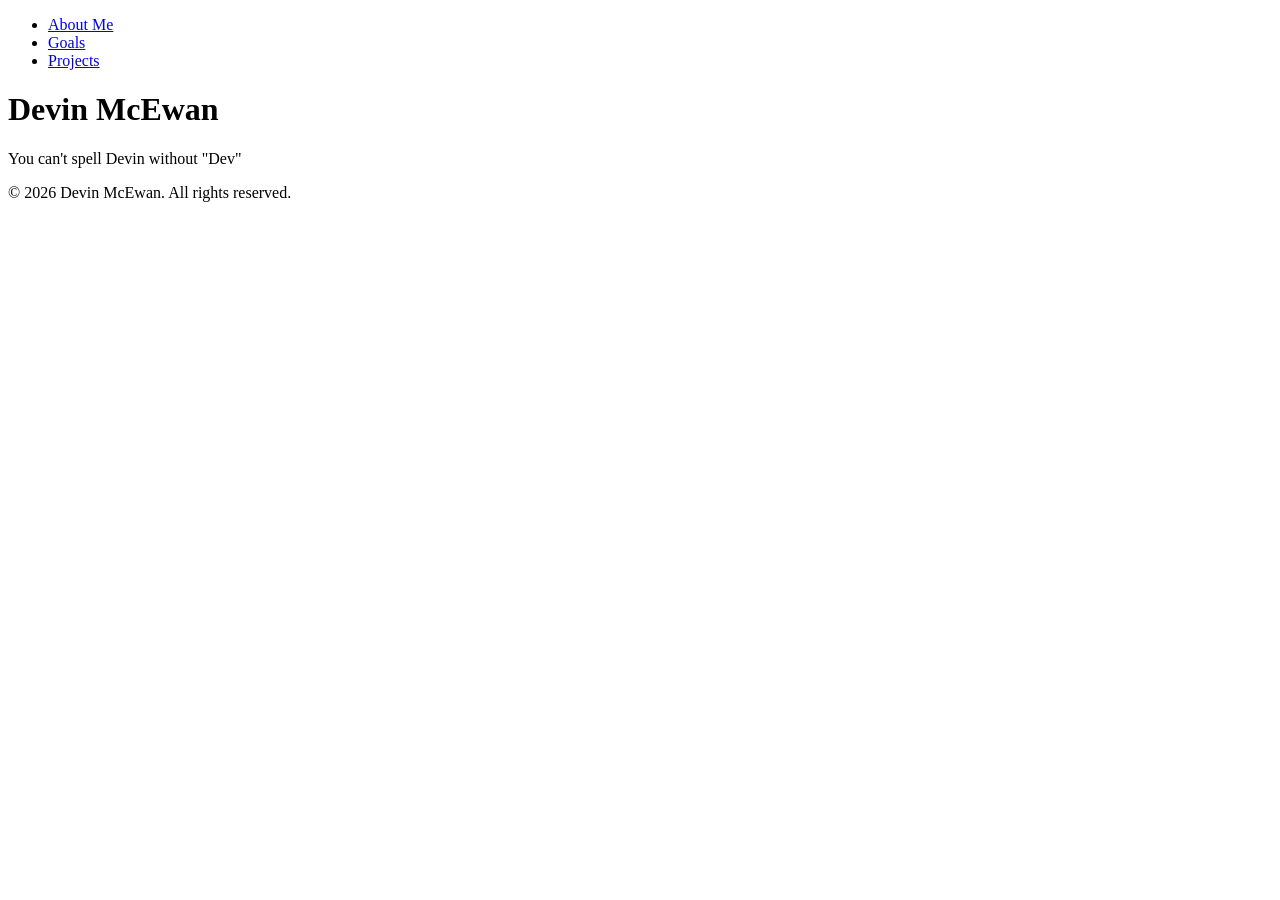
==== index.html @ 3cce3b75 "Added a Header with a navbar for 3 sections. Added a footer with copy right" ====
<!doctype html>
<html lang="en">
  <head>
    <meta charset="UTF-8" />
    <meta name="viewport" content="width=device-width, initial-scale=1.0" />
    <title>My Developer Journey</title>
  </head>
  <body>
    <header>
      <nav>
        <ul>
          <li><a href="#about">About Me</a></li>
          <li><a href="#goals">Goals</a></li>
          <li><a href="#projects">Projects</a></li>
        </ul>
      </nav>
    </header>
    <h1>Devin McEwan</h1>
    <p>You can't spell Devin without "Dev"</p>
    <footer>
      <p>&copy; 2026 Devin McEwan. All rights reserved.</p>
    </footer>
  </body>
</html>
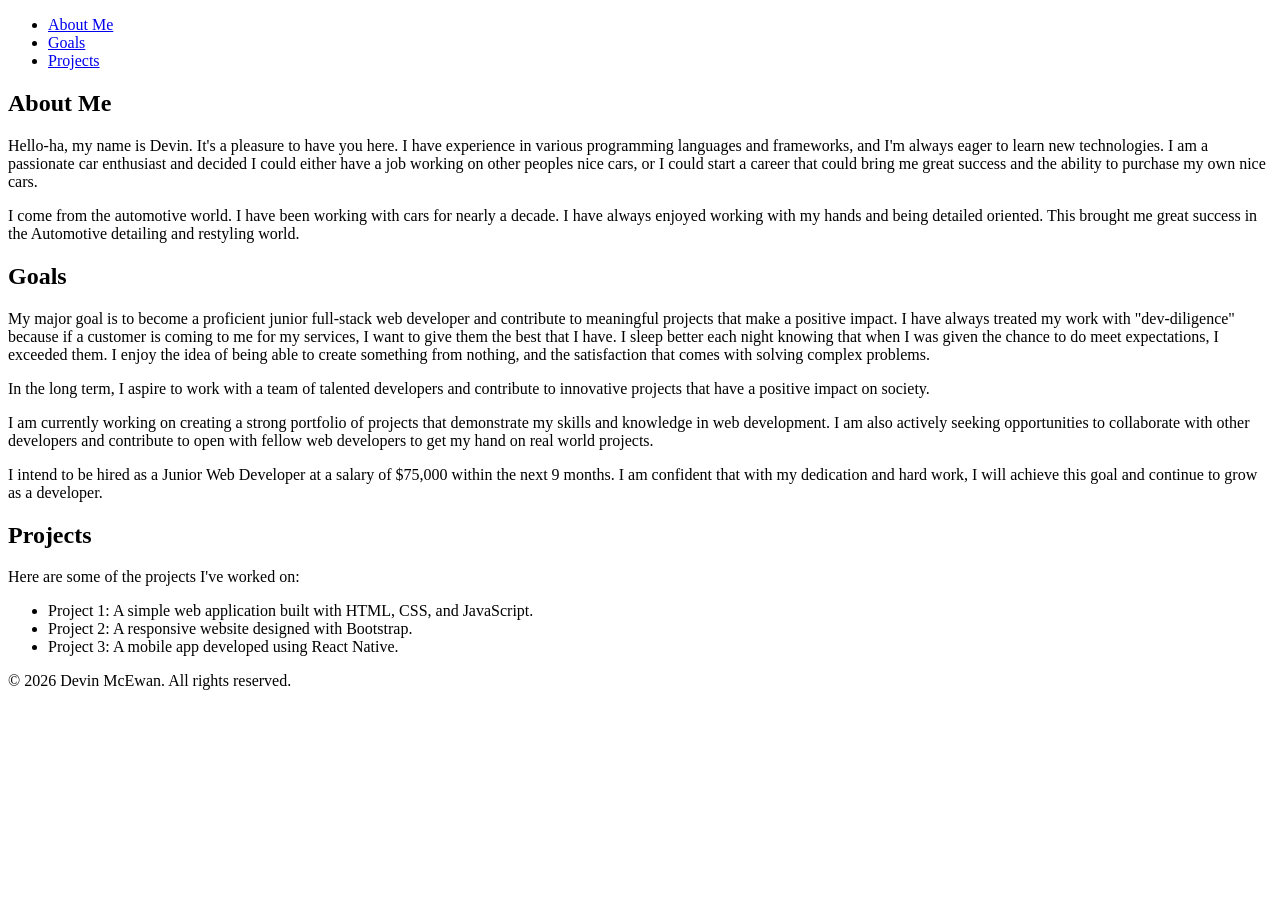
==== commit 83a5544e: "I created 3 sections to follow the navbar and added text input to expand on each" ====
--- a/index.html
+++ b/index.html
@@ -15,8 +15,65 @@
         </ul>
       </nav>
     </header>
-    <h1>Devin McEwan</h1>
-    <p>You can't spell Devin without "Dev"</p>
+    <section id="about">
+      <h2>About Me</h2>
+      <p>
+        Hello-ha, my name is Devin. It's a pleasure to have you here. I have
+        experience in various programming languages and frameworks, and I'm
+        always eager to learn new technologies. I am a passionate car enthusiast
+        and decided I could either have a job working on other peoples nice
+        cars, or I could start a career that could bring me great success and
+        the ability to purchase my own nice cars.
+      </p>
+      <p>
+        I come from the automotive world. I have been working with cars for
+        nearly a decade. I have always enjoyed working with my hands and being
+        detailed oriented. This brought me great success in the Automotive
+        detailing and restyling world.
+      </p>
+    </section>
+    <section id="goals">
+      <h2>Goals</h2>
+      <p>
+        My major goal is to become a proficient junior full-stack web developer
+        and contribute to meaningful projects that make a positive impact. I
+        have always treated my work with "dev-diligence" because if a customer
+        is coming to me for my services, I want to give them the best that I
+        have. I sleep better each night knowing that when I was given the chance
+        to do meet expectations, I exceeded them. I enjoy the idea of being able
+        to create something from nothing, and the satisfaction that comes with
+        solving complex problems.
+      </p>
+      <p>
+        In the long term, I aspire to work with a team of talented developers
+        and contribute to innovative projects that have a positive impact on
+        society.
+      </p>
+      <p>
+        I am currently working on creating a strong portfolio of projects that
+        demonstrate my skills and knowledge in web development. I am also
+        actively seeking opportunities to collaborate with other developers and
+        contribute to open with fellow web developers to get my hand on real
+        world projects.
+      </p>
+      <p>
+        I intend to be hired as a Junior Web Developer at a salary of $75,000
+        within the next 9 months. I am confident that with my dedication and
+        hard work, I will achieve this goal and continue to grow as a developer.
+      </p>
+    </section>
+    <section id="projects">
+      <h2>Projects</h2>
+      <p>Here are some of the projects I've worked on:</p>
+      <ul>
+        <li>
+          Project 1: A simple web application built with HTML, CSS, and
+          JavaScript.
+        </li>
+        <li>Project 2: A responsive website designed with Bootstrap.</li>
+        <li>Project 3: A mobile app developed using React Native.</li>
+      </ul>
+    </section>
     <footer>
       <p>&copy; 2026 Devin McEwan. All rights reserved.</p>
     </footer>
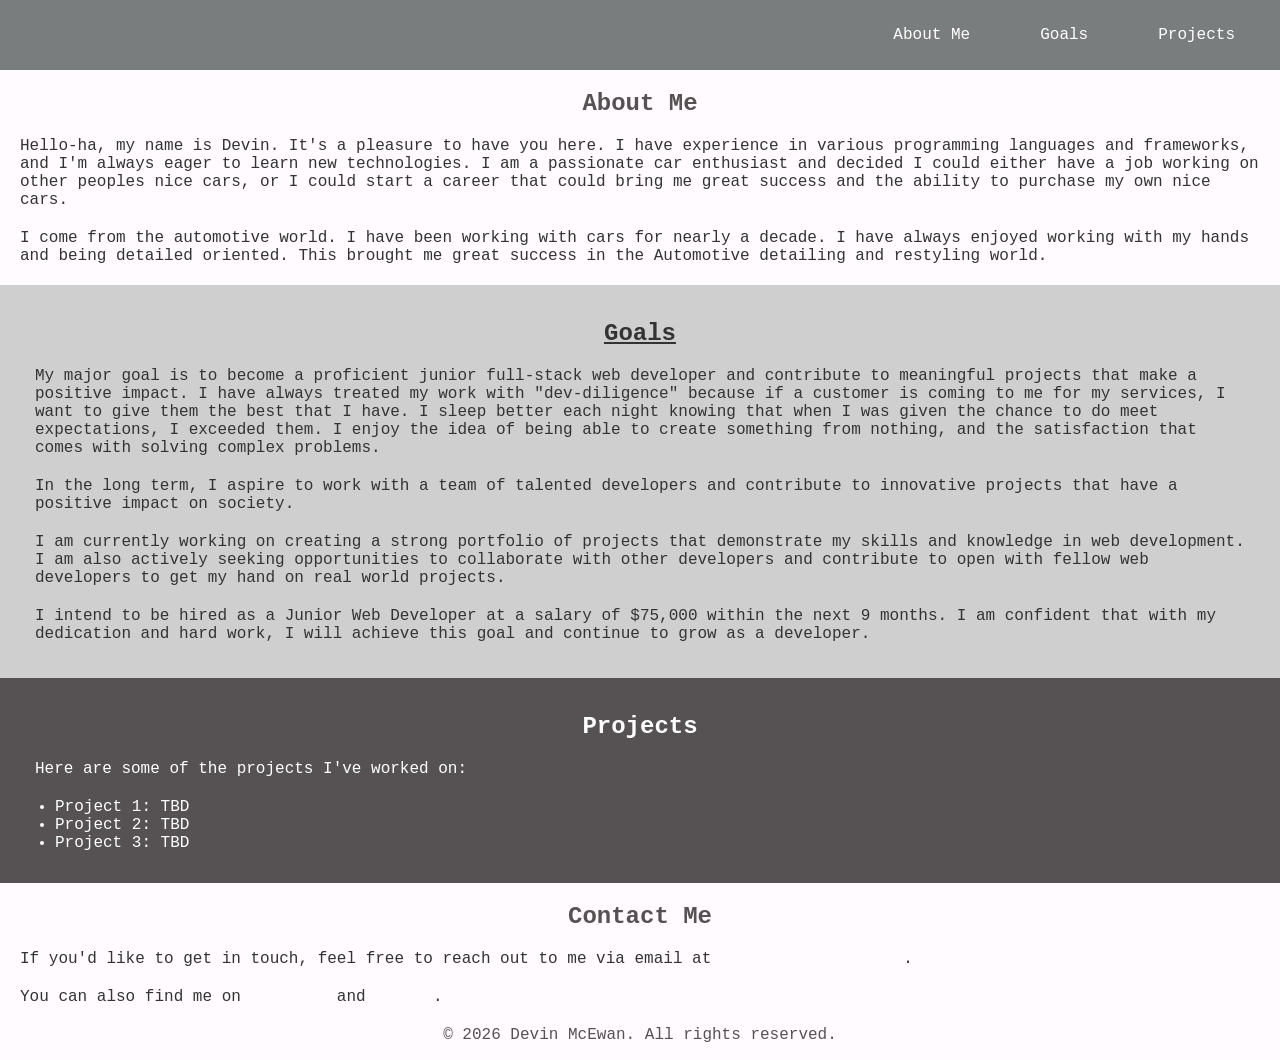
==== commit dc3aa6e5: "final updates" ====
--- a/index.html
+++ b/index.html
@@ -1,6 +1,7 @@
 <!doctype html>
 <html lang="en">
   <head>
+    <link rel="stylesheet" href="css/style.css" />
     <meta charset="UTF-8" />
     <meta name="viewport" content="width=device-width, initial-scale=1.0" />
     <title>My Developer Journey</title>
@@ -66,14 +67,37 @@
       <h2>Projects</h2>
       <p>Here are some of the projects I've worked on:</p>
       <ul>
-        <li>
-          Project 1: A simple web application built with HTML, CSS, and
-          JavaScript.
-        </li>
-        <li>Project 2: A responsive website designed with Bootstrap.</li>
-        <li>Project 3: A mobile app developed using React Native.</li>
+        <li>Project 1: TBD</li>
+        <li>Project 2: TBD</li>
+        <li>Project 3: TBD</li>
       </ul>
     </section>
+    <section id="contact">
+      <h2>Contact Me</h2>
+      <p>
+        If you'd like to get in touch, feel free to reach out to me via email at
+        <a href="mailto:devster99@gmail.com" class="gold-text"
+          >devster99@gmail.com</a
+        >.
+      </p>
+      <p>
+        You can also find me on
+        <a
+          href="https://www.linkedin.com/in/devin-mcewan/?skipRedirect=true"
+          target="_blank"
+          class="gold-text"
+          >LinkedIn</a
+        >
+        and
+        <a
+          href="https://github.com/devin-mcewan"
+          target="_blank"
+          class="gold-text"
+          >GitHub</a
+        >.
+      </p>
+    </section>
+
     <footer>
       <p>&copy; 2026 Devin McEwan. All rights reserved.</p>
     </footer>
--- a/css/style.css
+++ b/css/style.css
@@ -0,0 +1,75 @@
+nav {
+    background-color: #7A7D7D;
+    padding: 10px;
+    text-align: center;
+    color:#FFFFFF;
+}
+nav a{
+    color: #FFFFFF;
+    text-decoration: none;
+    padding: 20px;
+    margin: 0 15px;
+}
+nav a:hover {
+    background-color: #D0CFCF;
+    text-decoration: underline;
+}
+nav ul{
+    display: flex;
+    justify-content: flex-end;
+    flex-direction: row;
+    align-items: center;
+    list-style-type: none;
+    padding: 0;
+}
+body { 
+    font-family: 'Courier New', Courier, monospace;
+    background-color: #FFFBFE;
+    color: #333;
+    margin: 0;
+    padding: 20px, 0, 20px, 0;
+}
+
+h2 {
+    color: #565254;
+    text-align: center;
+}
+
+section p{
+    margin: 20px;
+}
+
+#goals {
+    background-color: #D0CFCF;
+    padding: 15px;
+}
+#goals h2 {
+    color: #333;
+    text-align: center;
+    text-decoration: underline;
+}
+
+#projects {
+    background-color: #565254;
+    padding: 15px;
+    color: #FFFFFF;
+}
+#projects h2{
+    color: #FFFFFF;
+}
+
+
+footer {
+    text-align: center;
+    margin-top: 20px;
+    color: #565254;
+}
+.gold-text {
+    color:#c3a343;
+    -webkit-text-fill-color: transparent;
+    background: -webkit-linear-gradient(transparent, transparent),
+    url(http://www.theblogmarket.co/wp-content/uploads/2015/11/GOLD-11.jpg) repeat;
+    background: -o-linear-gradient(transparent, transparent);
+    -webkit-background-clip: text;
+    text-decoration: none;
+}
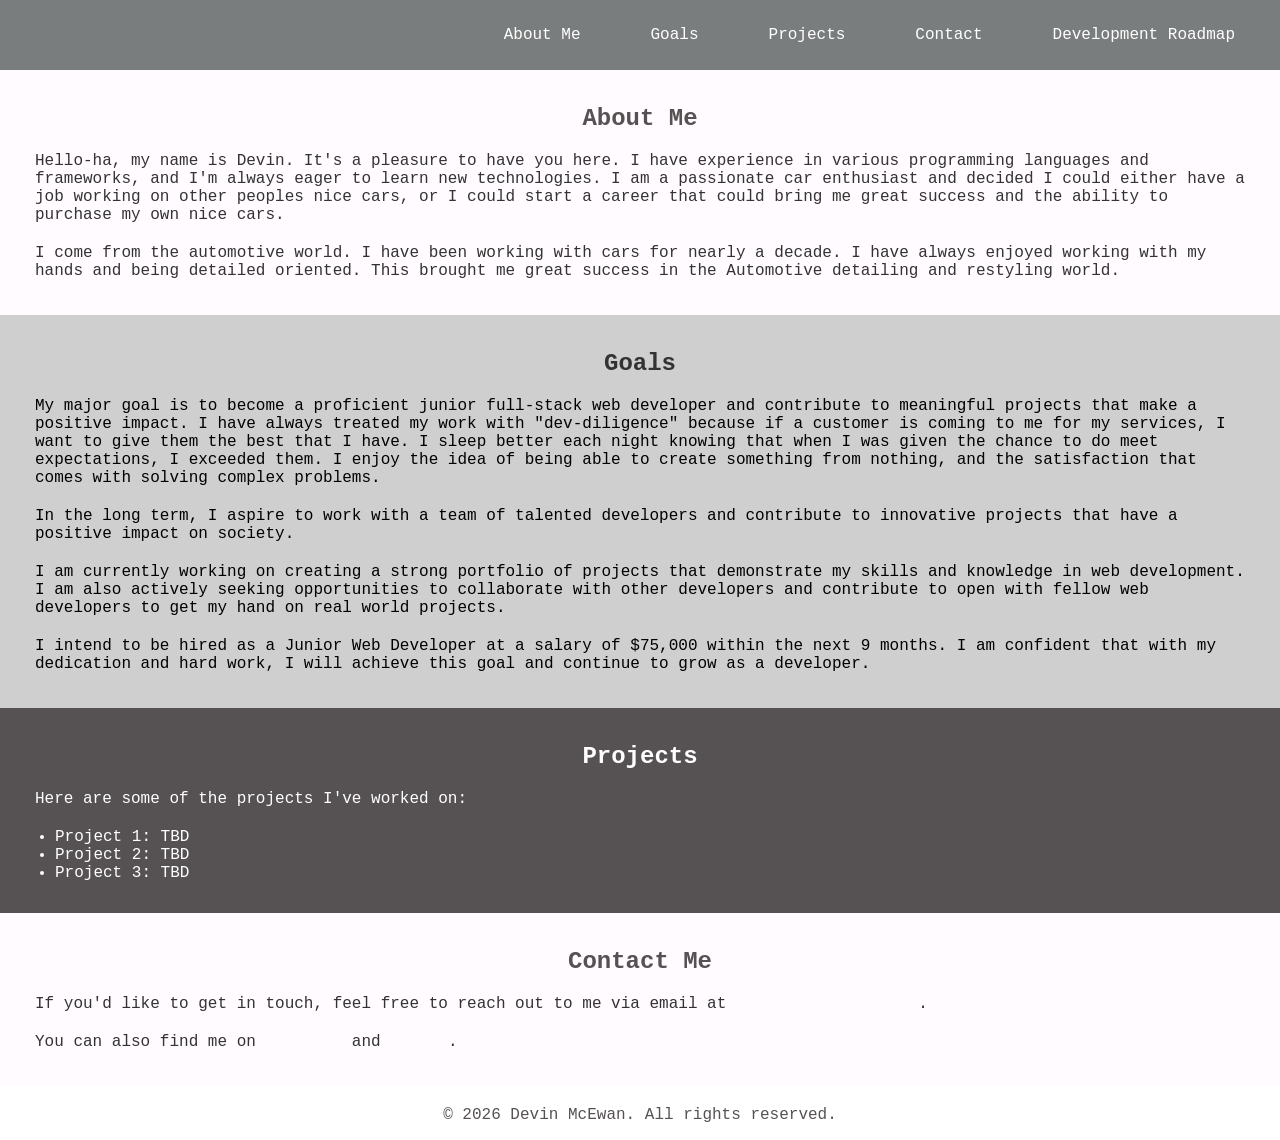
==== commit 9ae06c0e: "reinvented the visitor page. Turned it in to a developer roadmap. Adjusted the CSS Styling to have p" ====
--- a/index.html
+++ b/index.html
@@ -13,10 +13,12 @@
           <li><a href="#about">About Me</a></li>
           <li><a href="#goals">Goals</a></li>
           <li><a href="#projects">Projects</a></li>
+          <li><a href="#contact">Contact</a></li>
+          <li><a href="pages/roadmap.html">Development Roadmap</a></li>
         </ul>
       </nav>
     </header>
-    <section id="about">
+    <section id="about" class="primary">
       <h2>About Me</h2>
       <p>
         Hello-ha, my name is Devin. It's a pleasure to have you here. I have
@@ -33,7 +35,7 @@
         detailing and restyling world.
       </p>
     </section>
-    <section id="goals">
+    <section id="goals" class="secondary">
       <h2>Goals</h2>
       <p>
         My major goal is to become a proficient junior full-stack web developer
@@ -63,7 +65,7 @@
         hard work, I will achieve this goal and continue to grow as a developer.
       </p>
     </section>
-    <section id="projects">
+    <section id="projects" class="tertiary">
       <h2>Projects</h2>
       <p>Here are some of the projects I've worked on:</p>
       <ul>
@@ -72,7 +74,7 @@
         <li>Project 3: TBD</li>
       </ul>
     </section>
-    <section id="contact">
+    <section id="contact" class="primary">
       <h2>Contact Me</h2>
       <p>
         If you'd like to get in touch, feel free to reach out to me via email at
--- a/css/style.css
+++ b/css/style.css
@@ -1,75 +1,80 @@
 nav {
-    background-color: #7A7D7D;
-    padding: 10px;
-    text-align: center;
-    color:#FFFFFF;
+  background-color: #7a7d7d;
+  padding: 10px;
+  text-align: center;
+  color: #ffffff;
 }
-nav a{
-    color: #FFFFFF;
-    text-decoration: none;
-    padding: 20px;
-    margin: 0 15px;
+nav a {
+  color: #ffffff;
+  text-decoration: none;
+  padding: 20px;
+  margin: 0 15px;
 }
 nav a:hover {
-    background-color: #D0CFCF;
-    text-decoration: underline;
+  background-color: #d0cfcf;
+  text-decoration: underline;
 }
-nav ul{
-    display: flex;
-    justify-content: flex-end;
-    flex-direction: row;
-    align-items: center;
-    list-style-type: none;
-    padding: 0;
-}
-body { 
-    font-family: 'Courier New', Courier, monospace;
-    background-color: #FFFBFE;
-    color: #333;
-    margin: 0;
-    padding: 20px, 0, 20px, 0;
+nav ul {
+  display: flex;
+  justify-content: flex-end;
+  flex-direction: row;
+  align-items: center;
+  list-style-type: none;
+  padding: 0;
 }
 
-h2 {
-    color: #565254;
-    text-align: center;
+body {
+  font-family: "Courier New", Courier, monospace;
+  margin: 0;
+  padding: 20px, 0, 20px, 0;
 }
 
-section p{
-    margin: 20px;
+section p {
+  margin: 20px;
 }
 
-#goals {
-    background-color: #D0CFCF;
-    padding: 15px;
+.primary {
+  background-color: #fffbfe;
+  color: #333;
+  padding: 15px;
 }
-#goals h2 {
-    color: #333;
-    text-align: center;
-    text-decoration: underline;
+.primary h2 {
+  color: #565254;
+  text-align: center;
+}
+.secondary {
+  background-color: #d0cfcf;
+  padding: 15px;
 }
 
-#projects {
-    background-color: #565254;
-    padding: 15px;
-    color: #FFFFFF;
-}
-#projects h2{
-    color: #FFFFFF;
+.secondary h2 {
+  color: #333;
+  text-align: center;
 }
 
+.tertiary {
+  background-color: #565254;
+  padding: 15px;
+  color: #ffffff;
+}
+
+.tertiary h2 {
+  text-align: center;
+}
 
 footer {
-    text-align: center;
-    margin-top: 20px;
-    color: #565254;
+  text-align: center;
+  margin-top: 20px;
+  color: #565254;
 }
 .gold-text {
-    color:#c3a343;
-    -webkit-text-fill-color: transparent;
-    background: -webkit-linear-gradient(transparent, transparent),
-    url(http://www.theblogmarket.co/wp-content/uploads/2015/11/GOLD-11.jpg) repeat;
-    background: -o-linear-gradient(transparent, transparent);
-    -webkit-background-clip: text;
-    text-decoration: none;
+  color: #c3a343;
+  -webkit-text-fill-color: transparent;
+  background:
+    -webkit-linear-gradient(transparent, transparent),
+    url(http://www.theblogmarket.co/wp-content/uploads/2015/11/GOLD-11.jpg)
+      repeat;
+  background: -o-linear-gradient(transparent, transparent);
+  -webkit-background-clip: text;
+  text-decoration: none;
 }
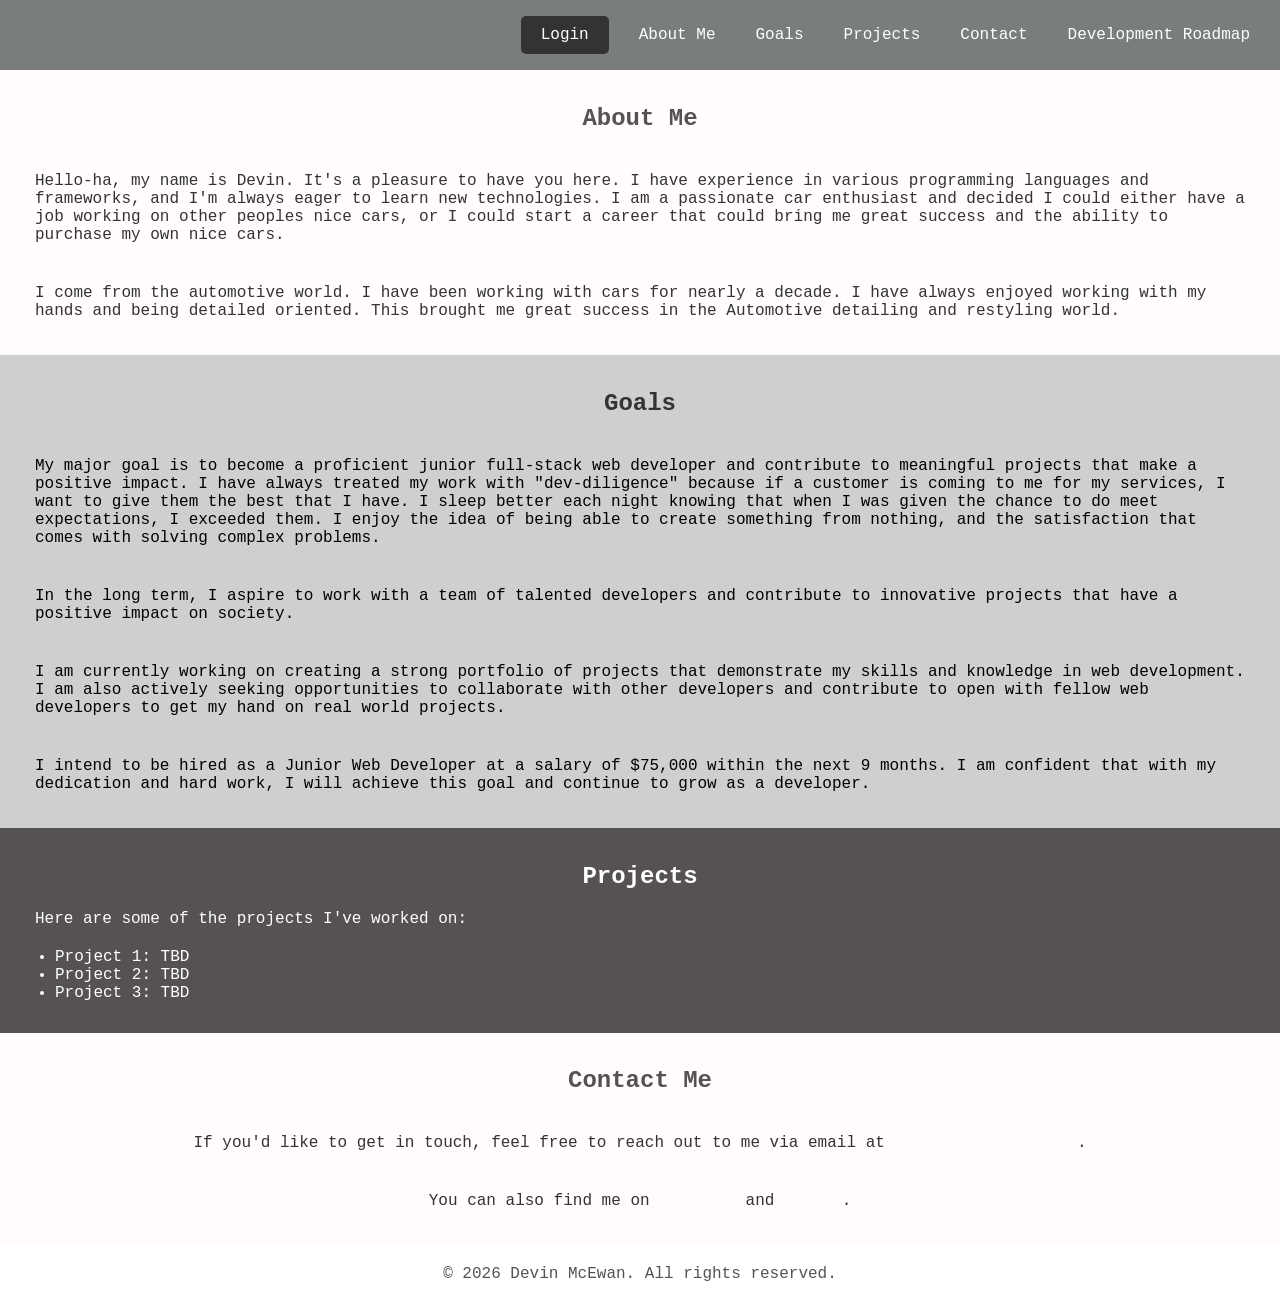
==== commit 857426ba: "Added a login section with basic DOM functionality for the 'login' feature. Will add structured logi" ====
--- a/index.html
+++ b/index.html
@@ -10,6 +10,7 @@
     <header>
       <nav>
         <ul>
+          <li><a href="pages/login.html" id="login">Login</a></li>
           <li><a href="#about">About Me</a></li>
           <li><a href="#goals">Goals</a></li>
           <li><a href="#projects">Projects</a></li>
@@ -103,5 +104,6 @@
     <footer>
       <p>&copy; 2026 Devin McEwan. All rights reserved.</p>
     </footer>
+    <script src="./scripts/script.js"></script>
   </body>
 </html>
--- a/css/style.css
+++ b/css/style.css
@@ -7,8 +7,8 @@
 nav a {
   color: #ffffff;
   text-decoration: none;
-  padding: 20px;
-  margin: 0 15px;
+  padding: 10px;
+  margin: 0 10px;
 }
 nav a:hover {
   background-color: #d0cfcf;
@@ -23,6 +23,18 @@
   padding: 0;
 }
 
+#login {
+  background-color: #333;
+  color: #ffffff;
+  padding: 10px 20px;
+  border-radius: 5px;
+}
+
+#name {
+  font-size: 24px;
+  font-weight: bold;
+}
+
 body {
   font-family: "Courier New", Courier, monospace;
   margin: 0;
@@ -34,6 +46,10 @@
 }
 
 .primary {
+  display: flex;
+  flex-direction: column;
+  justify-content: center;
+  align-items: center;
   background-color: #fffbfe;
   color: #333;
   padding: 15px;
@@ -43,6 +59,10 @@
   text-align: center;
 }
 .secondary {
+  display: flex;
+  flex-direction: column;
+  justify-content: center;
+  align-items: center;
   background-color: #d0cfcf;
   padding: 15px;
 }
@@ -77,4 +97,33 @@
   background: -o-linear-gradient(transparent, transparent);
   -webkit-background-clip: text;
   text-decoration: none;
-}+}
+
+#phases button {
+  background-color: #7a7d7d;
+  display: flex;
+  justify-content: center;
+  align-items: center;
+  color: #ffffff;
+  border: none;
+  padding: 10px 20px;
+  margin: 15px;
+  cursor: pointer;
+}
+
+#phases button:hover {
+  background-color: #333;
+  color: #d0cfcf;
+}
+
+#login-section button {
+  background-color: #7a7d7d;
+  display: flex;
+  justify-content: center;
+  align-items: center;
+  color: #ffffff;
+  border: none;
+  padding: 10px 20px;
+  margin: 15px;
+  cursor: pointer;
+}
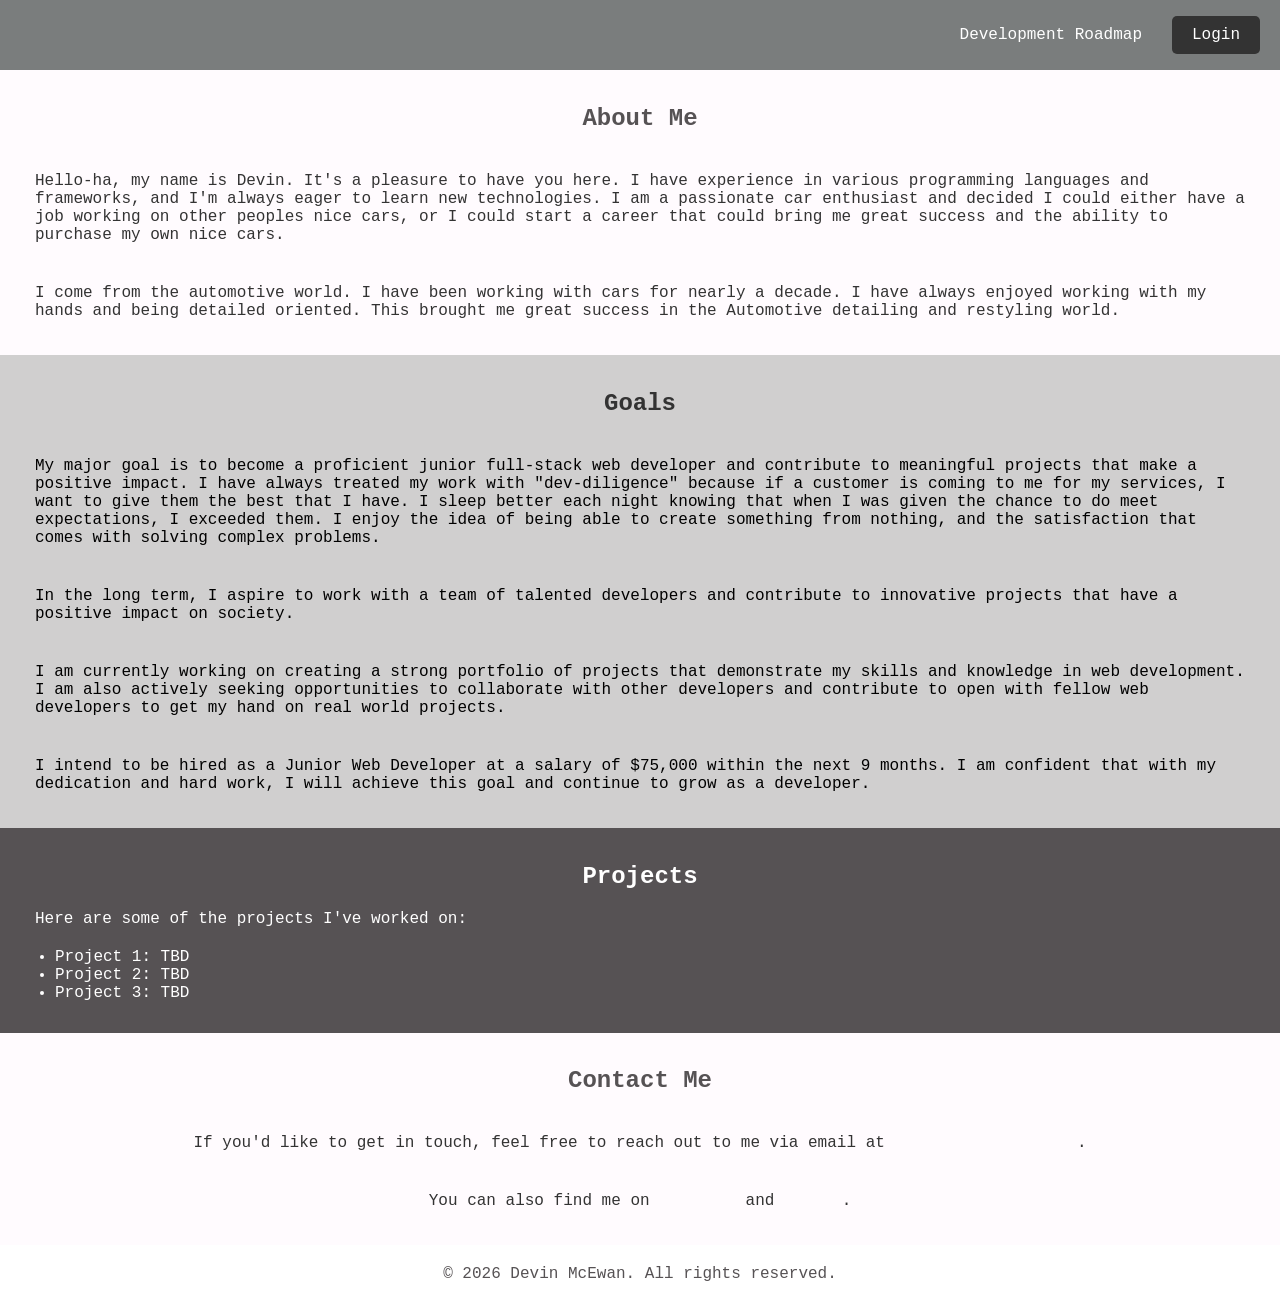
==== commit 86133e33: "updated nav bar. removed home page links to ID's to make room for actual pages" ====
--- a/index.html
+++ b/index.html
@@ -10,12 +10,14 @@
     <header>
       <nav>
         <ul>
-          <li><a href="pages/login.html" id="login">Login</a></li>
+          <!--
           <li><a href="#about">About Me</a></li>
           <li><a href="#goals">Goals</a></li>
           <li><a href="#projects">Projects</a></li>
           <li><a href="#contact">Contact</a></li>
+          -->
           <li><a href="pages/roadmap.html">Development Roadmap</a></li>
+          <li><a href="pages/login.html" id="login">Login</a></li>
         </ul>
       </nav>
     </header>
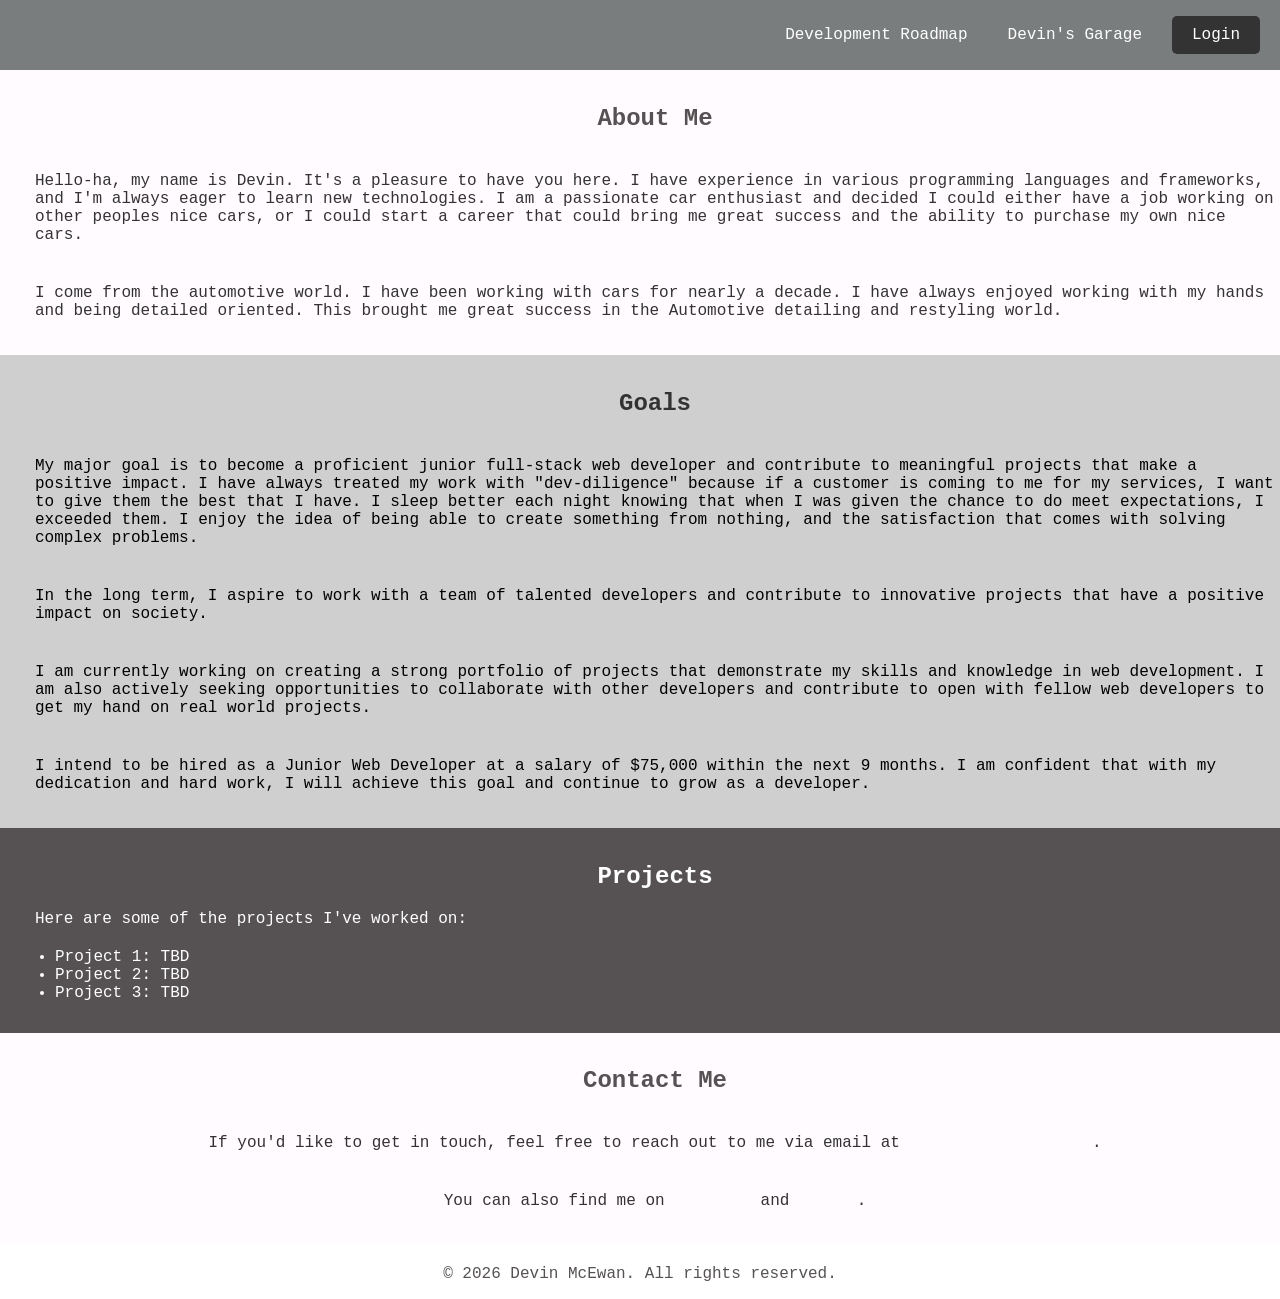
==== commit 0726c6b7: "added a garage section. added rendering based on garage open/close" ====
--- a/index.html
+++ b/index.html
@@ -10,13 +10,14 @@
     <header>
       <nav>
         <ul>
-          <!--
+          <!-- removed for now, adding space for real pages
           <li><a href="#about">About Me</a></li>
           <li><a href="#goals">Goals</a></li>
           <li><a href="#projects">Projects</a></li>
           <li><a href="#contact">Contact</a></li>
           -->
           <li><a href="pages/roadmap.html">Development Roadmap</a></li>
+          <li><a href="pages/garage.html">Devin's Garage</a></li>
           <li><a href="pages/login.html" id="login">Login</a></li>
         </ul>
       </nav>
--- a/css/style.css
+++ b/css/style.css
@@ -46,6 +46,7 @@
 }
 
 .primary {
+  width: 100%;
   display: flex;
   flex-direction: column;
   justify-content: center;
@@ -59,6 +60,7 @@
   text-align: center;
 }
 .secondary {
+  width: 100%;
   display: flex;
   flex-direction: column;
   justify-content: center;
@@ -72,7 +74,20 @@
   text-align: center;
 }
 
+.secondary button {
+  background-color: #7a7d7d;
+  display: flex;
+  justify-content: center;
+  align-items: center;
+  color: #ffffff;
+  border: none;
+  padding: 10px 20px;
+  margin: 15px;
+  cursor: pointer;
+}
+
 .tertiary {
+  width: 100%;
   background-color: #565254;
   padding: 15px;
   color: #ffffff;
